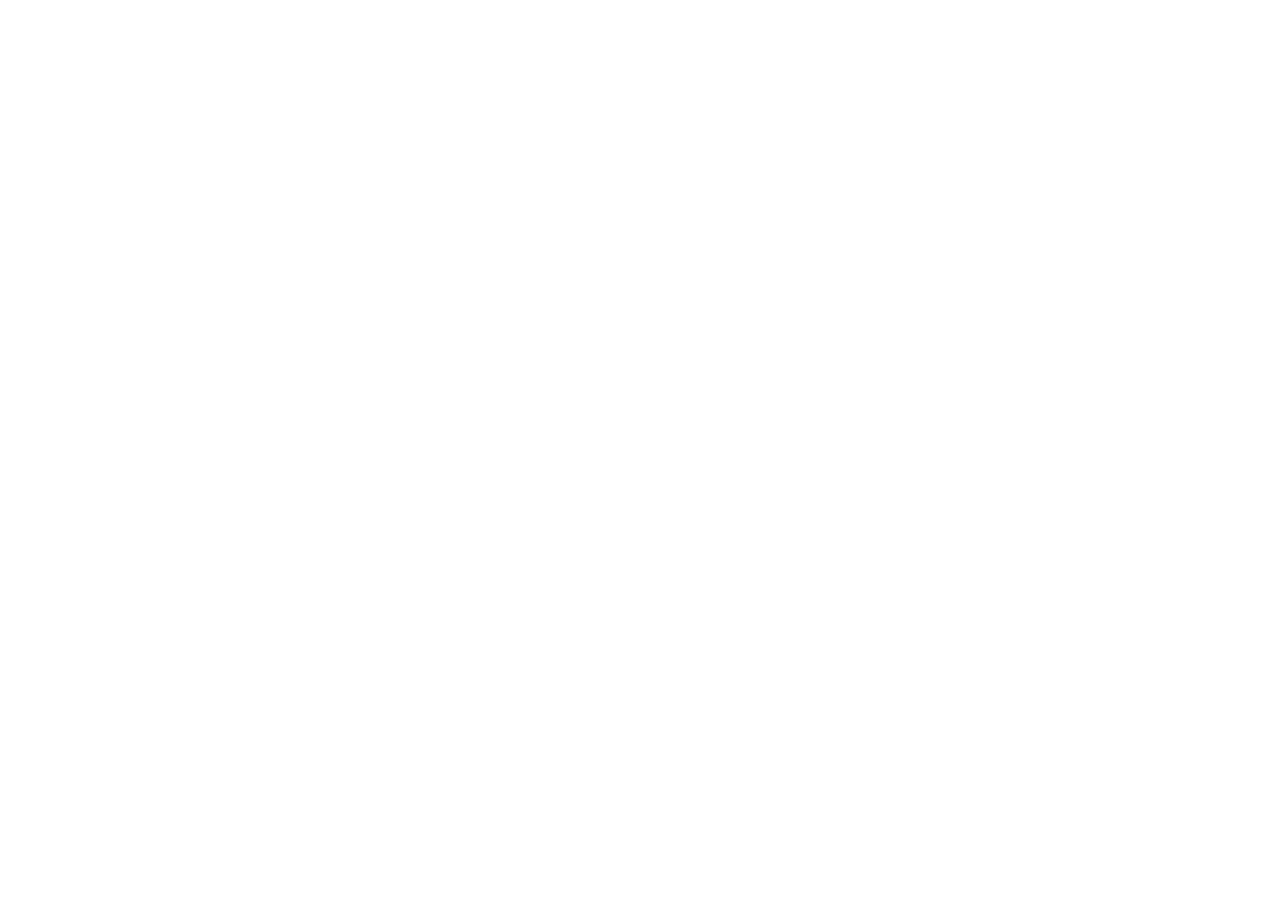
==== game.html @ ed50ec34 "Start Program" ====
<!DOCTYPE html>
<html lang="en">
<head>
    <meta charset="UTF-8">
    <meta http-equiv="X-UA-Compatible" content="IE=edge">
    <meta name="viewport" content="width=device-width, initial-scale=1.0">
    <title>Game</title>
    <link rel="stylesheet" href="./css/main.css">
    <link rel="stylesheet" href="./css/game.css">
</head>
<body>
    
    <script src="./js/app.js"></script>
</body>
</html>
---- css/main.css ----
@import url('https://fonts.googleapis.com/css2?family=Nova+Square&family=Open+Sans:ital,wght@0,300;0,500;1,600&display=swap');
*, *::after, *::before{
    box-sizing: border-box;
    padding: 0;
    margin: 0;
    font-family: 'Nova Square', cursive;
}
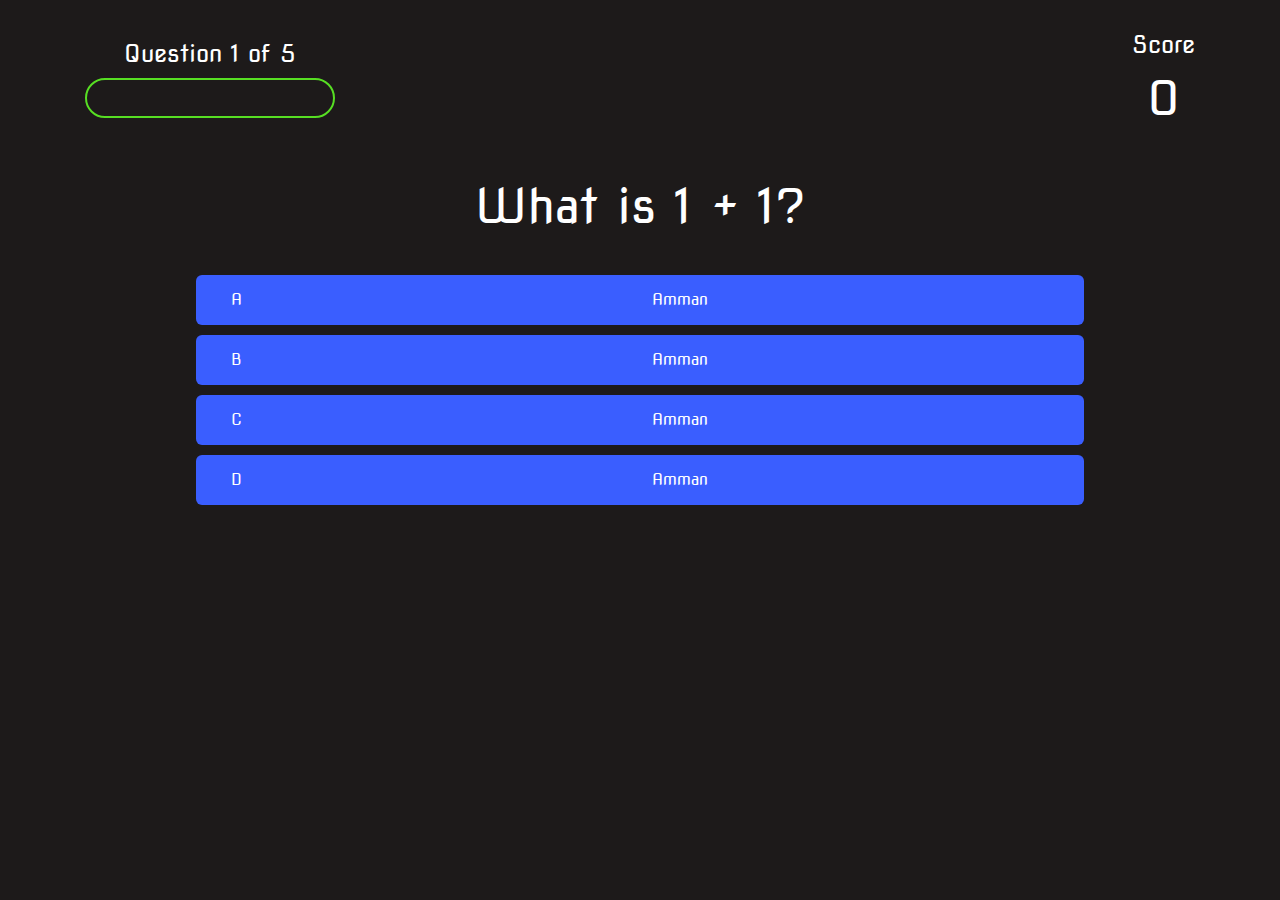
==== commit af55beab: "Finish game.css and game.html" ====
--- a/game.html
+++ b/game.html
@@ -9,6 +9,66 @@
     <link rel="stylesheet" href="./css/game.css">
 </head>
 <body>
+
+    <div class="container">
+        <!-- Start Header -->
+        <header>
+            
+            <div class="counter">
+                <div class="counter-text" data-question-text>Question 1 of 5</div>
+                
+                <div class="progress">
+                    <div data-progress class="progress-inner">
+
+                    </div>
+                </div>
+            </div>
+
+
+            <div class="counter">
+                <div class="counter-text">Score</div>
+                <div class="score" data-score>0</div>
+            </div>
+        </header>
+
+
+
+        <!-- The Question-->
+        <div class="text" data-question>What is 1 + 1?</div>
+
+
+
+        <!-- Start Choises -->
+        <div class="choises">
+            <div class="choise">
+                <div class="choise-counter">A</div>
+                <div class="choise-text" data-choise data-number="1">Amman</div>
+            </div>
+    
+    
+            <div class="choise">
+                <div class="choise-counter">B</div>
+                <div class="choise-text" data-choise data-number="2">Amman</div>
+            </div>
+    
+    
+            <div class="choise">
+                <div class="choise-counter">C</div>
+                <div class="choise-text" data-choise data-number="3">Amman</div>
+            </div>
+    
+    
+            <div class="choise">
+                <div class="choise-counter">D</div>
+                <div class="choise-text" data-choise data-number="4">Amman</div>
+            </div>
+        </div>
+
+
+    </div>
+
+
+   
     
     <script src="./js/app.js"></script>
 </body>
--- a/css/main.css
+++ b/css/main.css
@@ -4,4 +4,45 @@
     padding: 0;
     margin: 0;
     font-family: 'Nova Square', cursive;
+}
+
+:root{
+    --blue-color: #3A5EFF;
+    --main-color: #1D1A1A;
+    --yellow-color: #FBF508;
+}
+
+body{background-color: var(--main-color);}
+
+
+.wrapper{
+    width: 500px;
+    color: white;
+    position: absolute;
+    left: 50%;
+    top: 50%;
+    transform: translate(-50%,-50%);
+    text-align: center;
+}
+
+.text{
+    font-size: 3rem;
+    margin-bottom: 40px;
+}
+
+.btn{
+    text-decoration: none;
+    display: inline-block;
+    background-color: var(--blue-color);
+    width: 250px;
+    padding: 20px;
+    border-radius: 6px;
+    font-size: 1.6rem;
+    color: var(--main-color);
+    transition: all .2s ease-in-out;
+}
+
+.btn:hover{
+    box-shadow: 2px 2px 15px 1px rgb(81, 81, 238);
+    transform: scale(1.05);
 }--- a/css/game.css
+++ b/css/game.css
@@ -0,0 +1,105 @@
+:root{
+    --green-color: #57DF23;
+    --blue-color: #3A5EFF;
+    --red-color: #E22210;
+}
+
+.container{
+    width: 100%;
+    padding: 0 15px;
+    margin: auto;
+    color: white;
+    text-align: center;
+}
+
+
+header{
+    display: flex;
+    justify-content: space-between;
+    margin: 30px 0 50px 0;
+}
+
+.counter{
+    display: flex;
+    flex-direction: column;
+    justify-content: center;
+    align-items: center;
+}
+
+.counter-text{
+    font-size: 1.5rem;
+    margin-bottom: 10px;
+}
+
+.progress{
+    width: 250px;
+    height: 40px;
+    border: 2px solid var(--green-color);
+    border-radius: 50px;
+    overflow: hidden;
+}
+
+.progress .progress-inner{
+    background-color: var(--green-color);
+    width: 0%;
+    height: 100%;
+}
+
+.score{font-size: 3rem;}
+
+
+.choises{
+    display: flex;
+    flex-direction: column;
+    align-items: center;
+}
+
+.choise{
+    display: flex;
+    background-color: var(--blue-color);
+    width: 80%;
+    height: 50px;
+    margin-bottom: 10px;
+    border-radius: 6px;
+    cursor: pointer;
+    transition: all .2s ease-in-out;
+}
+.choise:hover{
+    transform: scale(1.03);
+}
+.choise-counter{
+    line-height: 50px;
+    width: 10%;
+}
+.choise-text{
+    line-height: 50px;
+    width: 100%;
+}
+
+
+.correct{background-color: var(--green-color);}
+
+.incorrect{background-color: var(--red-color);}
+
+
+
+
+/* Small devices (landscape phones, 576px and up) */
+@media (min-width: 576px) { 
+    .container{width: 540px;}
+ }
+
+/* Medium devices (tablets, 768px and up) */
+@media (min-width: 768px) { 
+    .container{width: 720px;}
+ }
+
+/* Large devices (desktops, 992px and up) */
+@media (min-width: 992px) { 
+    .container{width: 960px;}
+ }
+
+/* Extra large devices (large desktops, 1200px and up) */
+@media (min-width: 1200px) { 
+    .container{width: 1140px;}
+ }